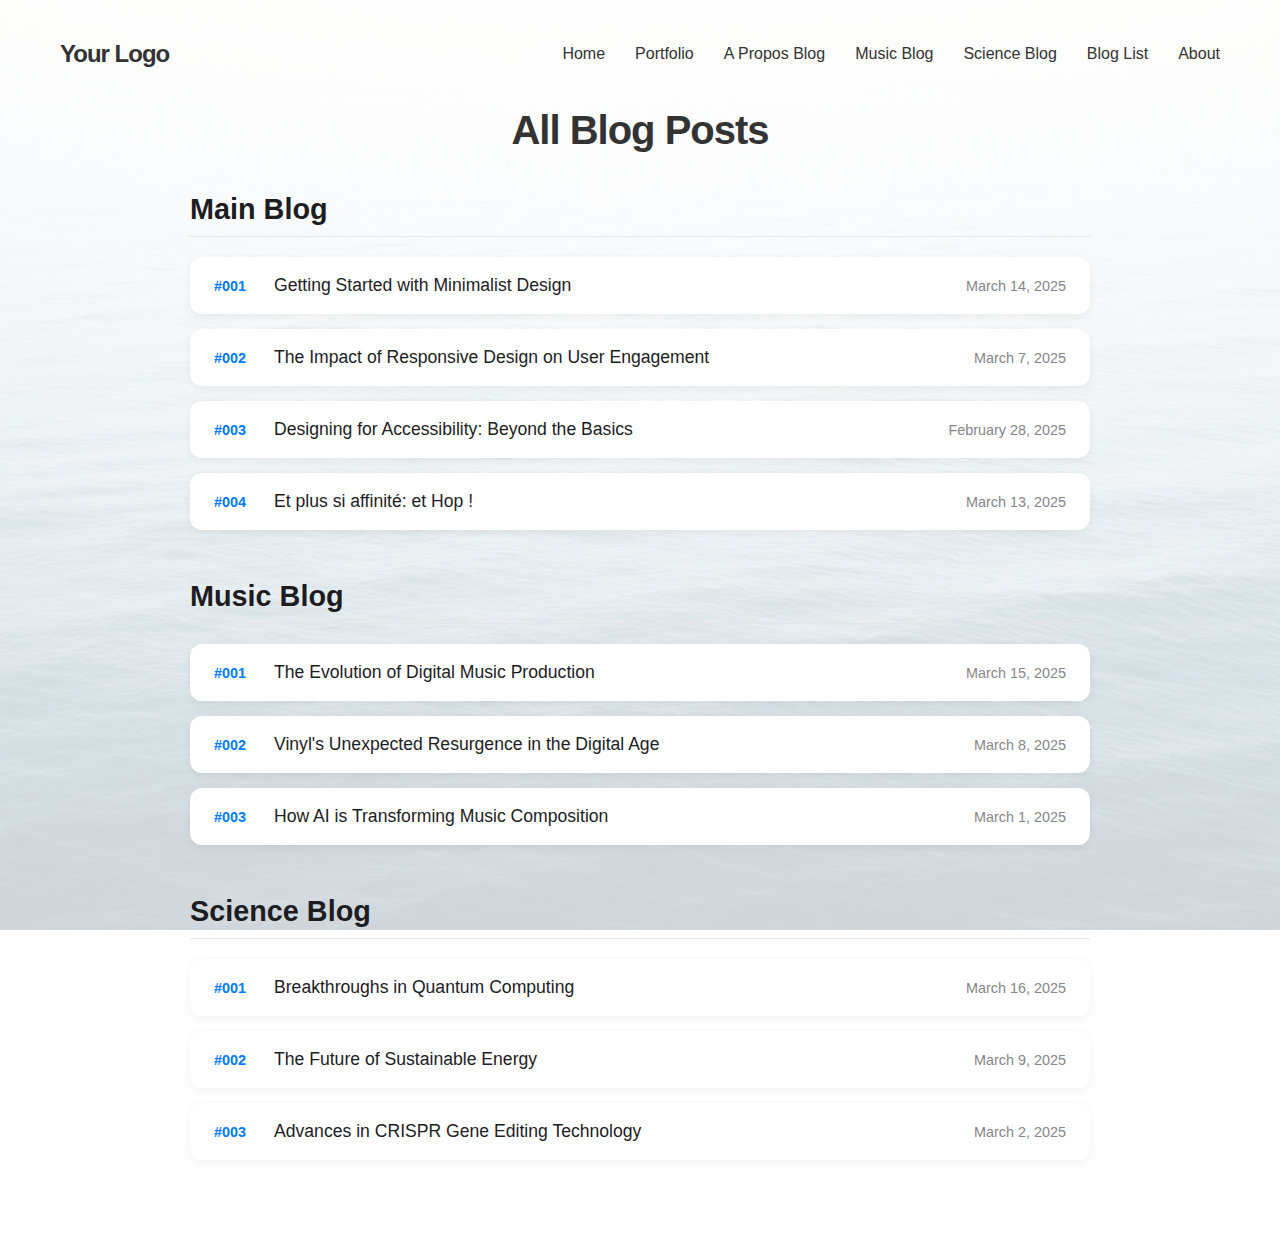
==== blog-list.html @ b854f2e6 "New version of static blog site" ====
<!DOCTYPE html>
<html lang="en">
<head>
    <meta charset="UTF-8">
    <meta name="viewport" content="width=device-width, initial-scale=1.0">
    <title>Blog List</title>
    <link rel="stylesheet" href="styles.css">
</head>
<body>
    <div class="overlay"></div>
    <div class="container">
        <div id="menu-container"></div>
        <script>
            fetch('menu.html')
                .then(response => response.text())
                .then(data => document.getElementById('menu-container').innerHTML = data);
        </script>

        <div class="blog-list-container-specific">
            <h1 class="blog-list-title-specific">All Blog Posts</h1>
            
            <!-- Main Blog Category -->
            <div class="blog-category-specific">
                <h2 class="category-title-specific">Main Blog</h2>
                <ul class="blog-list-specific" id="main-blog-list">
                    <!-- Blog items will be generated by JavaScript -->
                </ul>
            </div>
            
            <!-- Music Blog Category -->
            <div class="blog-category-specific">
                <h2 class="category-title-specific">Music Blog</h2>
                <ul class="blog-list-specific" id="music-blog-list">
                    <!-- Blog items will be generated by JavaScript -->
                </ul>
            </div>
            
            <!-- Science Blog Category -->
            <div class="blog-category-specific">
                <h2 class="category-title-specific">Science Blog</h2>
                <ul class="blog-list-specific" id="science-blog-list">
                    <!-- Blog items will be generated by JavaScript -->
                </ul>
            </div>
        </div>
    </div>

    <script src="script.js"></script>
    <script src="blog-list.js"></script>
</body>
</html>
---- styles.css ----
* {
    margin: 0;
    padding: 0;
    box-sizing: border-box;
    font-family: -apple-system, BlinkMacSystemFont, 'Segoe UI', Roboto, Oxygen, Ubuntu, Cantarell, 'Open Sans', 'Helvetica Neue', sans-serif;
}

body {
    background: url('background.jpg') center center/cover no-repeat fixed;
    color: #333;
    min-height: 100vh;
    position: relative;
}

.overlay {
    position: absolute;
    top: 0;
    left: 0;
    width: 100%;
    height: 100%;
    background-color: rgba(255, 255, 255, 0.8);
    z-index: -1;
}

.container {
    max-width: 1200px;
    margin: 0 auto;
    padding: 20px;
}

nav {
    display: flex;
    justify-content: space-between;
    align-items: center;
    padding: 20px 0;
    position: relative;
}

.logo {
    font-size: 24px;
    font-weight: 700;
    letter-spacing: -1px;
}

.nav-toggle {
    display: none;
    background: none;
    border: none;
    cursor: pointer;
    font-size: 24px;
    z-index: 20;
}

.menu {
    display: flex;
    list-style: none;
}

.menu li {
    margin-left: 30px;
}

.menu a {
    text-decoration: none;
    color: #333;
    font-weight: 500;
    transition: color 0.3s;
}

.menu a:hover {
    color: #007aff;
}

.content {
    display: flex;
    flex-direction: column;
    justify-content: center;
    align-items: center;
    text-align: center;
    min-height: 70vh;
    padding: 50px 20px;
}

h1 {
    font-size: 3rem;
    font-weight: 700;
    margin-bottom: 30px;
    letter-spacing: -1px;
}

.mission-statement {
    max-width: 700px;
    line-height: 1.8;
    font-size: 1.25rem;
    color: #555;
    margin-bottom: 60px;
}

.page-content {
    max-width: 800px;
    line-height: 1.8;
    font-size: 1.1rem;
    color: #444;
    text-align: left;
}

.page-content p {
    margin-bottom: 20px;
}

/* Features Section Styles */
.features-section {
    display: flex;
    justify-content: space-between;
    width: 100%;
    max-width: 1000px;
    margin-top: 20px;
}

.feature-column {
    width: 30%;
    display: flex;
    flex-direction: column;
    align-items: center;
}

.feature-image {
    margin-bottom: 20px;
    width: 100%;
    border-radius: 10px;
    overflow: hidden;
    transition: transform 0.3s ease;
}

.feature-image:hover {
    transform: translateY(-5px);
}

.feature-image img {
    width: 100%;
    height: 180px;
    object-fit: cover;
    display: block;
}

.feature-text {
    height: 60px;
    display: flex;
    align-items: center;
    justify-content: center;
}

.feature-text p {
    font-size: 1rem;
    color: #555;
    line-height: 1.5;
}

        /* Blog-specific styles */
        .blog-container {
            max-width: 800px;
            width: 100%;
            margin: 0 auto;
            padding: 20px 0;
        }
        
        .blog-title {
            font-size: 3rem;
            font-weight: 700;
            margin-bottom: 40px;
            text-align: center;
            letter-spacing: -1px;
        }
        
        .blog-post {
            margin-bottom: 50px;
            background-color: #fff;
            border-radius: 12px;
            overflow: hidden;
            box-shadow: 0 2px 10px rgba(0, 0, 0, 0.08);
        }
        
        .post-header {
            display: flex;
            justify-content: space-between;
            align-items: center;
            padding: 20px 24px;
            background-color: #f5f5f7;
            border-bottom: 1px solid #e5e5e7;
        }
        
        .post-header-left {
            display: flex;
            align-items: center;
        }
        
        .post-number {
            font-size: 1rem;
            font-weight: 600;
            color: #007aff;
            margin-right: 15px;
        }
        
        .post-title {
            font-size: 1.2rem;
            font-weight: 600;
            color: #1d1d1f;
        }
        
        .post-date {
            font-size: 0.9rem;
            color: #86868b;
        }
        
        .post-content {
            padding: 24px;
            line-height: 1.6;
            color: #333;
        }
        
        .post-content p {
            margin-bottom: 16px;
        }
        
        .post-content p:last-child {
            margin-bottom: 0;
        }

        /* Blog list specific styles */
        .blog-list-container-specific {
            max-width: 900px;
            width: 100%;
            margin: 0 auto;
            padding: 20px 0;
        }
        
        .blog-list-title-specific {
            font-size: 2.5rem;
            font-weight: 700;
            margin-bottom: 40px;
            text-align: center;
            letter-spacing: -1px;
        }
        
        .blog-category-specific {
            margin-bottom: 50px;
        }
        
        .category-title-specific {
            font-size: 1.8rem;
            font-weight: 600;
            margin-bottom: 20px;
            color: #1d1d1f;
            padding-bottom: 10px;
            border-bottom: 1px solid #e5e5e7;
        }
        
        .blog-list-specific {
            list-style: none;
        }
        
        .blog-item-specific {
            background-color: #fff;
            border-radius: 12px;
            margin-bottom: 15px;
            box-shadow: 0 2px 8px rgba(0, 0, 0, 0.06);
            transition: transform 0.2s ease, box-shadow 0.2s ease;
        }
        
        .blog-item-specific:hover {
            transform: translateY(-2px);
            box-shadow: 0 4px 12px rgba(0, 0, 0, 0.1);
        }
        
        .blog-item-specific a {
            display: flex;
            justify-content: space-between;
            align-items: center;
            padding: 18px 24px;
            text-decoration: none;
            color: inherit;
        }
        
        .blog-item-left-specific {
            display: flex;
            align-items: center;
        }
        
        .blog-number-specific {
            font-size: 0.9rem;
            font-weight: 600;
            color: #007aff;
            margin-right: 15px;
            min-width: 45px;
        }
        
        .blog-title-specific {
            font-size: 1.1rem;
            font-weight: 500;
            color: #1d1d1f;
        }
        
        .blog-date-specific {
            font-size: 0.9rem;
            color: #86868b;
            margin-left: 20px;
        }

        @media (max-width: 768px) {
            .blog-container {
                padding: 20px;
            }
            
            .post-header {
                flex-direction: column;
                align-items: flex-start;
            }
            
            .post-date {
                margin-top: 10px;
            }
        }
        
@media (max-width: 768px) {
    h1 {
        font-size: 2.5rem;
    }

    .mission-statement, .page-content {
        font-size: 1.1rem;
    }

    .nav-toggle {
        display: block;
        position: relative;
    }

    .menu {
        position: fixed;
        flex-direction: column;
        background-color: white;
        width: 250px;
        height: 100vh;
        top: 0;
        right: -250px;
        padding: 80px 20px 20px;
        box-shadow: -2px 0 10px rgba(0, 0, 0, 0.1);
        transition: right 0.3s ease-in-out;
        z-index: 10;
        align-items: flex-start;
    }

    .menu.active {
        right: 0;
    }

    .menu li {
        margin: 15px 0;
        width: 100%;
    }
    
    /* Features section responsive styles */
    .features-section {
        flex-direction: column;
        align-items: center;
    }
    
    .feature-column {
        width: 90%;
        margin-bottom: 40px;
    }
    
    .feature-image img {
        height: 200px;
    }
}

@media (max-width: 768px) {
    .blog-list-container-specific {
        padding: 20px;
    }
    
    .blog-item-specific a {
        flex-direction: column;
        align-items: flex-start;
    }
    
    .blog-item-left-specific {
        margin-bottom: 8px;
    }
    
    .blog-date-specific {
        margin-left: 0;
    }
}
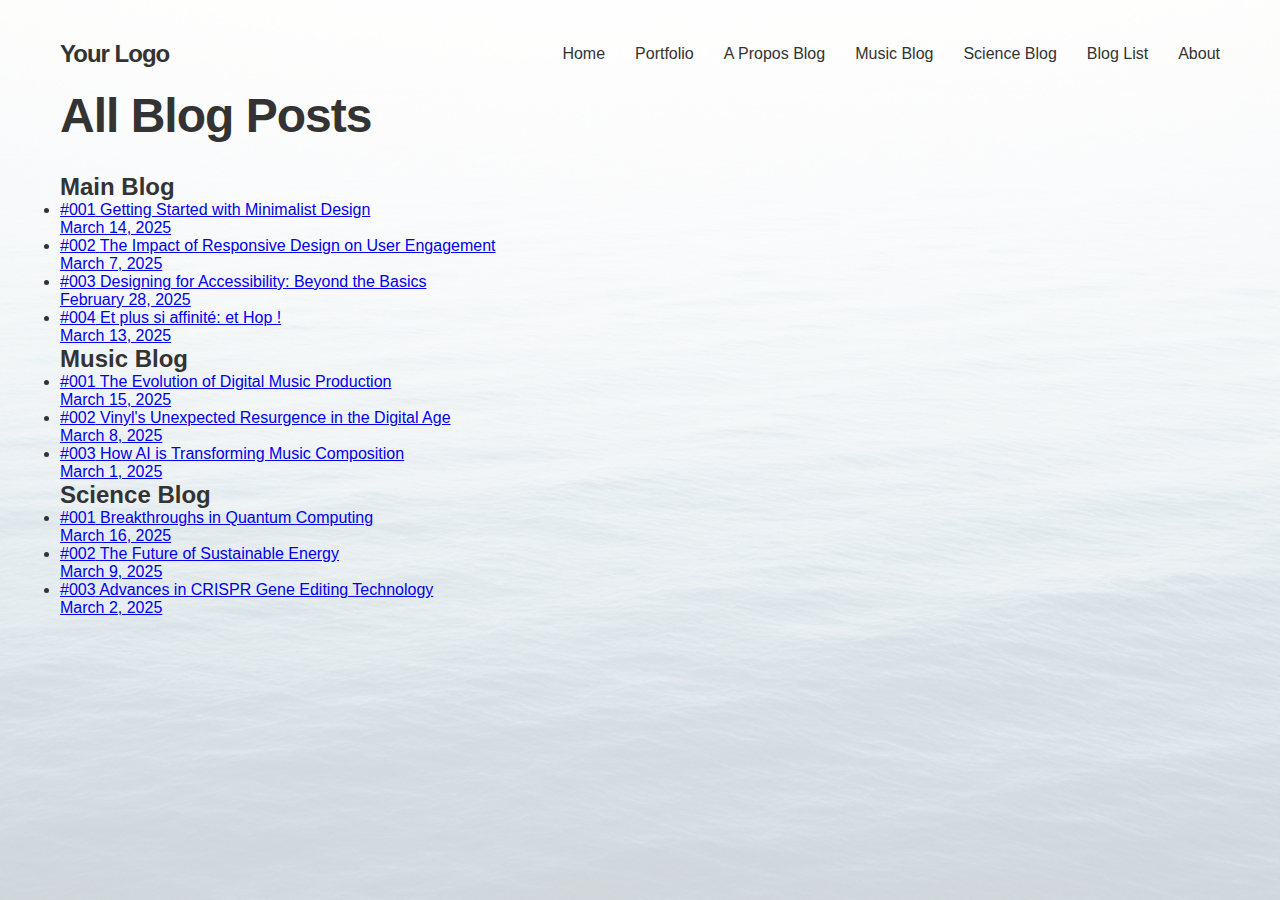
==== commit 2e0a8cb1: "moved <style> into css files" ====
--- a/blog-list.html
+++ b/blog-list.html
@@ -5,6 +5,7 @@
     <meta name="viewport" content="width=device-width, initial-scale=1.0">
     <title>Blog List</title>
     <link rel="stylesheet" href="styles.css">
+    <link rel="stylesheet" href="blog-list-styles.css">
 </head>
 <body>
     <div class="overlay"></div>
@@ -16,29 +17,29 @@
                 .then(data => document.getElementById('menu-container').innerHTML = data);
         </script>
 
-        <div class="blog-list-container-specific">
-            <h1 class="blog-list-title-specific">All Blog Posts</h1>
+        <div class="blog-list-container">
+            <h1 class="blog-list-title">All Blog Posts</h1>
             
             <!-- Main Blog Category -->
-            <div class="blog-category-specific">
-                <h2 class="category-title-specific">Main Blog</h2>
-                <ul class="blog-list-specific" id="main-blog-list">
+            <div class="blog-category">
+                <h2 class="category-title">Main Blog</h2>
+                <ul class="blog-list" id="main-blog-list">
                     <!-- Blog items will be generated by JavaScript -->
                 </ul>
             </div>
             
             <!-- Music Blog Category -->
-            <div class="blog-category-specific">
-                <h2 class="category-title-specific">Music Blog</h2>
-                <ul class="blog-list-specific" id="music-blog-list">
+            <div class="blog-category">
+                <h2 class="category-title">Music Blog</h2>
+                <ul class="blog-list" id="music-blog-list">
                     <!-- Blog items will be generated by JavaScript -->
                 </ul>
             </div>
             
             <!-- Science Blog Category -->
-            <div class="blog-category-specific">
-                <h2 class="category-title-specific">Science Blog</h2>
-                <ul class="blog-list-specific" id="science-blog-list">
+            <div class="blog-category">
+                <h2 class="category-title">Science Blog</h2>
+                <ul class="blog-list" id="science-blog-list">
                     <!-- Blog items will be generated by JavaScript -->
                 </ul>
             </div>
--- a/styles.css
+++ b/styles.css
@@ -155,171 +155,6 @@
     color: #555;
     line-height: 1.5;
 }
-
-        /* Blog-specific styles */
-        .blog-container {
-            max-width: 800px;
-            width: 100%;
-            margin: 0 auto;
-            padding: 20px 0;
-        }
-        
-        .blog-title {
-            font-size: 3rem;
-            font-weight: 700;
-            margin-bottom: 40px;
-            text-align: center;
-            letter-spacing: -1px;
-        }
-        
-        .blog-post {
-            margin-bottom: 50px;
-            background-color: #fff;
-            border-radius: 12px;
-            overflow: hidden;
-            box-shadow: 0 2px 10px rgba(0, 0, 0, 0.08);
-        }
-        
-        .post-header {
-            display: flex;
-            justify-content: space-between;
-            align-items: center;
-            padding: 20px 24px;
-            background-color: #f5f5f7;
-            border-bottom: 1px solid #e5e5e7;
-        }
-        
-        .post-header-left {
-            display: flex;
-            align-items: center;
-        }
-        
-        .post-number {
-            font-size: 1rem;
-            font-weight: 600;
-            color: #007aff;
-            margin-right: 15px;
-        }
-        
-        .post-title {
-            font-size: 1.2rem;
-            font-weight: 600;
-            color: #1d1d1f;
-        }
-        
-        .post-date {
-            font-size: 0.9rem;
-            color: #86868b;
-        }
-        
-        .post-content {
-            padding: 24px;
-            line-height: 1.6;
-            color: #333;
-        }
-        
-        .post-content p {
-            margin-bottom: 16px;
-        }
-        
-        .post-content p:last-child {
-            margin-bottom: 0;
-        }
-
-        /* Blog list specific styles */
-        .blog-list-container-specific {
-            max-width: 900px;
-            width: 100%;
-            margin: 0 auto;
-            padding: 20px 0;
-        }
-        
-        .blog-list-title-specific {
-            font-size: 2.5rem;
-            font-weight: 700;
-            margin-bottom: 40px;
-            text-align: center;
-            letter-spacing: -1px;
-        }
-        
-        .blog-category-specific {
-            margin-bottom: 50px;
-        }
-        
-        .category-title-specific {
-            font-size: 1.8rem;
-            font-weight: 600;
-            margin-bottom: 20px;
-            color: #1d1d1f;
-            padding-bottom: 10px;
-            border-bottom: 1px solid #e5e5e7;
-        }
-        
-        .blog-list-specific {
-            list-style: none;
-        }
-        
-        .blog-item-specific {
-            background-color: #fff;
-            border-radius: 12px;
-            margin-bottom: 15px;
-            box-shadow: 0 2px 8px rgba(0, 0, 0, 0.06);
-            transition: transform 0.2s ease, box-shadow 0.2s ease;
-        }
-        
-        .blog-item-specific:hover {
-            transform: translateY(-2px);
-            box-shadow: 0 4px 12px rgba(0, 0, 0, 0.1);
-        }
-        
-        .blog-item-specific a {
-            display: flex;
-            justify-content: space-between;
-            align-items: center;
-            padding: 18px 24px;
-            text-decoration: none;
-            color: inherit;
-        }
-        
-        .blog-item-left-specific {
-            display: flex;
-            align-items: center;
-        }
-        
-        .blog-number-specific {
-            font-size: 0.9rem;
-            font-weight: 600;
-            color: #007aff;
-            margin-right: 15px;
-            min-width: 45px;
-        }
-        
-        .blog-title-specific {
-            font-size: 1.1rem;
-            font-weight: 500;
-            color: #1d1d1f;
-        }
-        
-        .blog-date-specific {
-            font-size: 0.9rem;
-            color: #86868b;
-            margin-left: 20px;
-        }
-
-        @media (max-width: 768px) {
-            .blog-container {
-                padding: 20px;
-            }
-            
-            .post-header {
-                flex-direction: column;
-                align-items: flex-start;
-            }
-            
-            .post-date {
-                margin-top: 10px;
-            }
-        }
         
 @media (max-width: 768px) {
     h1 {
@@ -375,21 +210,3 @@
     }
 }
 
-@media (max-width: 768px) {
-    .blog-list-container-specific {
-        padding: 20px;
-    }
-    
-    .blog-item-specific a {
-        flex-direction: column;
-        align-items: flex-start;
-    }
-    
-    .blog-item-left-specific {
-        margin-bottom: 8px;
-    }
-    
-    .blog-date-specific {
-        margin-left: 0;
-    }
-}
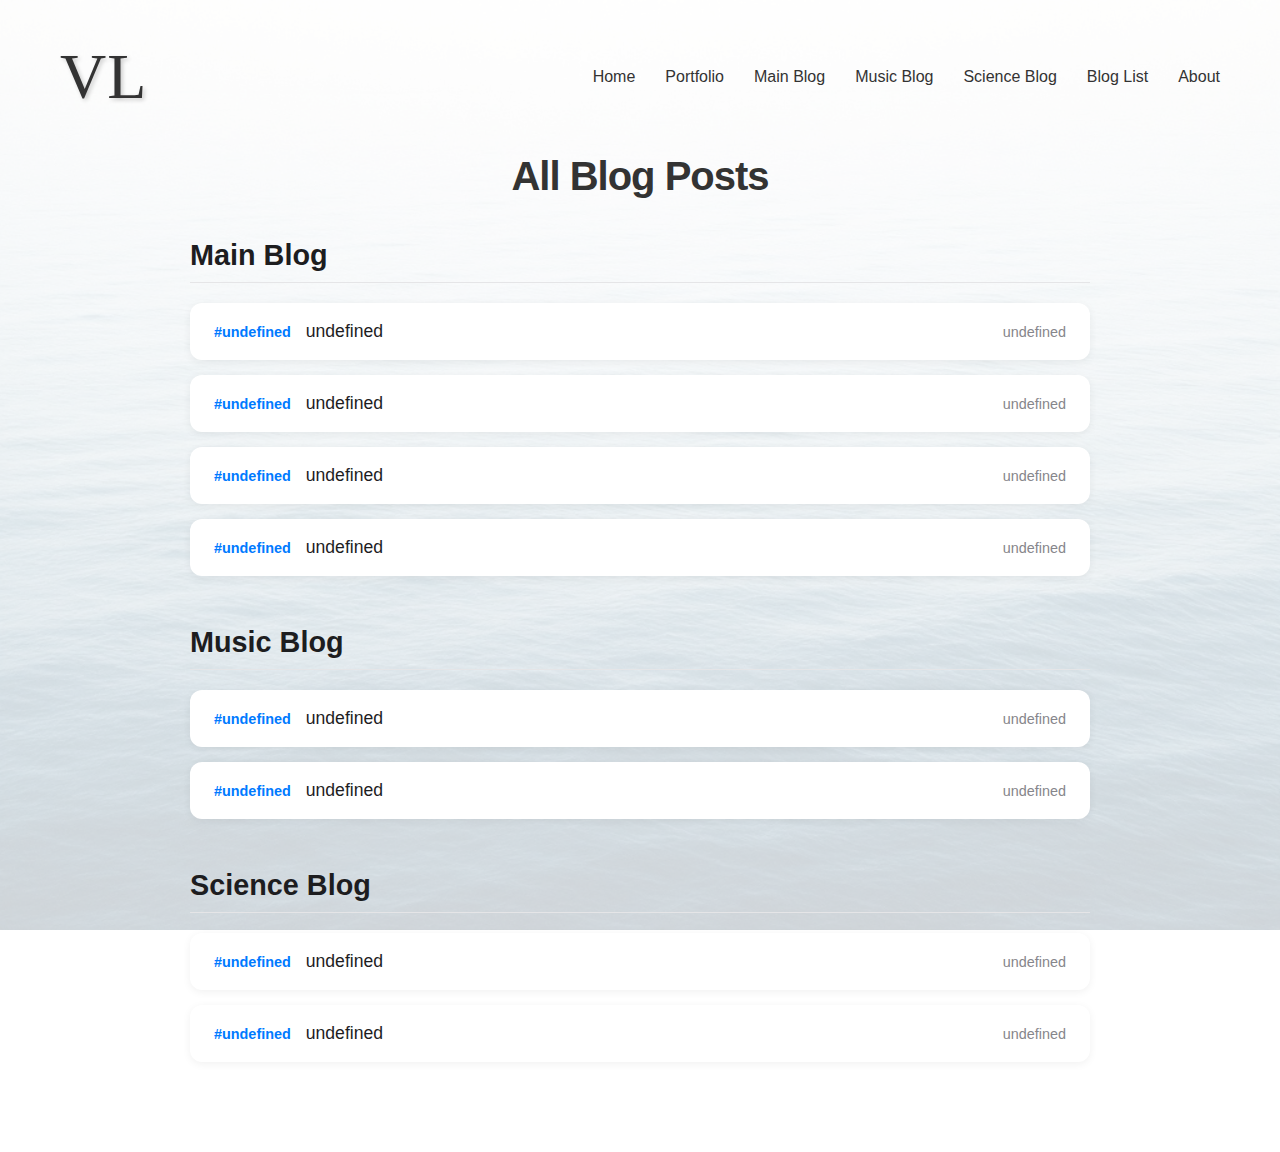
==== commit 4156ff73: "ensure visibility of setBlogDataAttributes" ====
--- a/blog-list.html
+++ b/blog-list.html
@@ -46,7 +46,7 @@
         </div>
     </div>
 
-    <script src="script.js"></script>
+    <script src="setBlogDataAttributes.js"></script>
     <script src="blog-list.js"></script>
 </body>
 </html>
--- a/styles.css
+++ b/styles.css
@@ -37,9 +37,12 @@
 }
 
 .logo {
-    font-size: 24px;
-    font-weight: 700;
-    letter-spacing: -1px;
+    font-family: "Apple Chancery", "Brush Script MT", "Comic Sans MS", cursive;
+    font-size: 4rem;        /* Prominent but not overwhelming */
+    font-weight: 400;         /* Apple Chancery is inherently stylish; no bold needed */
+    letter-spacing: 1px;      /* Slight spacing for improved readability */
+    color: #333;              /* Dark grey for a refined, non-harsh look */
+    text-shadow: 2px 2px 4px rgba(0, 0, 0, 0.2);  /* Soft shadow for depth */
 }
 
 .nav-toggle {
--- a/blog-list-styles.css
+++ b/blog-list-styles.css
@@ -0,0 +1,99 @@
+
+/* Blog list specific styles */
+.blog-list-container {
+    max-width: 900px;
+    width: 100%;
+    margin: 0 auto;
+    padding: 20px 0;
+}
+
+.blog-list-title {
+    font-size: 2.5rem;
+    font-weight: 700;
+    margin-bottom: 40px;
+    text-align: center;
+    letter-spacing: -1px;
+}
+
+.blog-category {
+    margin-bottom: 50px;
+}
+
+.category-title {
+    font-size: 1.8rem;
+    font-weight: 600;
+    margin-bottom: 20px;
+    color: #1d1d1f;
+    padding-bottom: 10px;
+    border-bottom: 1px solid #e5e5e7;
+}
+
+.blog-list {
+    list-style: none;
+}
+
+.blog-item {
+    background-color: #fff;
+    border-radius: 12px;
+    margin-bottom: 15px;
+    box-shadow: 0 2px 8px rgba(0, 0, 0, 0.06);
+    transition: transform 0.2s ease, box-shadow 0.2s ease;
+}
+
+.blog-item:hover {
+    transform: translateY(-2px);
+    box-shadow: 0 4px 12px rgba(0, 0, 0, 0.1);
+}
+
+.blog-item a {
+    display: flex;
+    justify-content: space-between;
+    align-items: center;
+    padding: 18px 24px;
+    text-decoration: none;
+    color: inherit;
+}
+
+.blog-item-left {
+    display: flex;
+    align-items: center;
+}
+
+.blog-number {
+    font-size: 0.9rem;
+    font-weight: 600;
+    color: #007aff;
+    margin-right: 15px;
+    min-width: 45px;
+}
+
+.blog-title {
+    font-size: 1.1rem;
+    font-weight: 500;
+    color: #1d1d1f;
+}
+
+.blog-date {
+    font-size: 0.9rem;
+    color: #86868b;
+    margin-left: 20px;
+}
+
+@media (max-width: 768px) {
+    .blog-list-container {
+        padding: 20px;
+    }
+    
+    .blog-item a {
+        flex-direction: column;
+        align-items: flex-start;
+    }
+    
+    .blog-item-left {
+        margin-bottom: 8px;
+    }
+    
+    .blog-date {
+        margin-left: 0;
+    }
+}